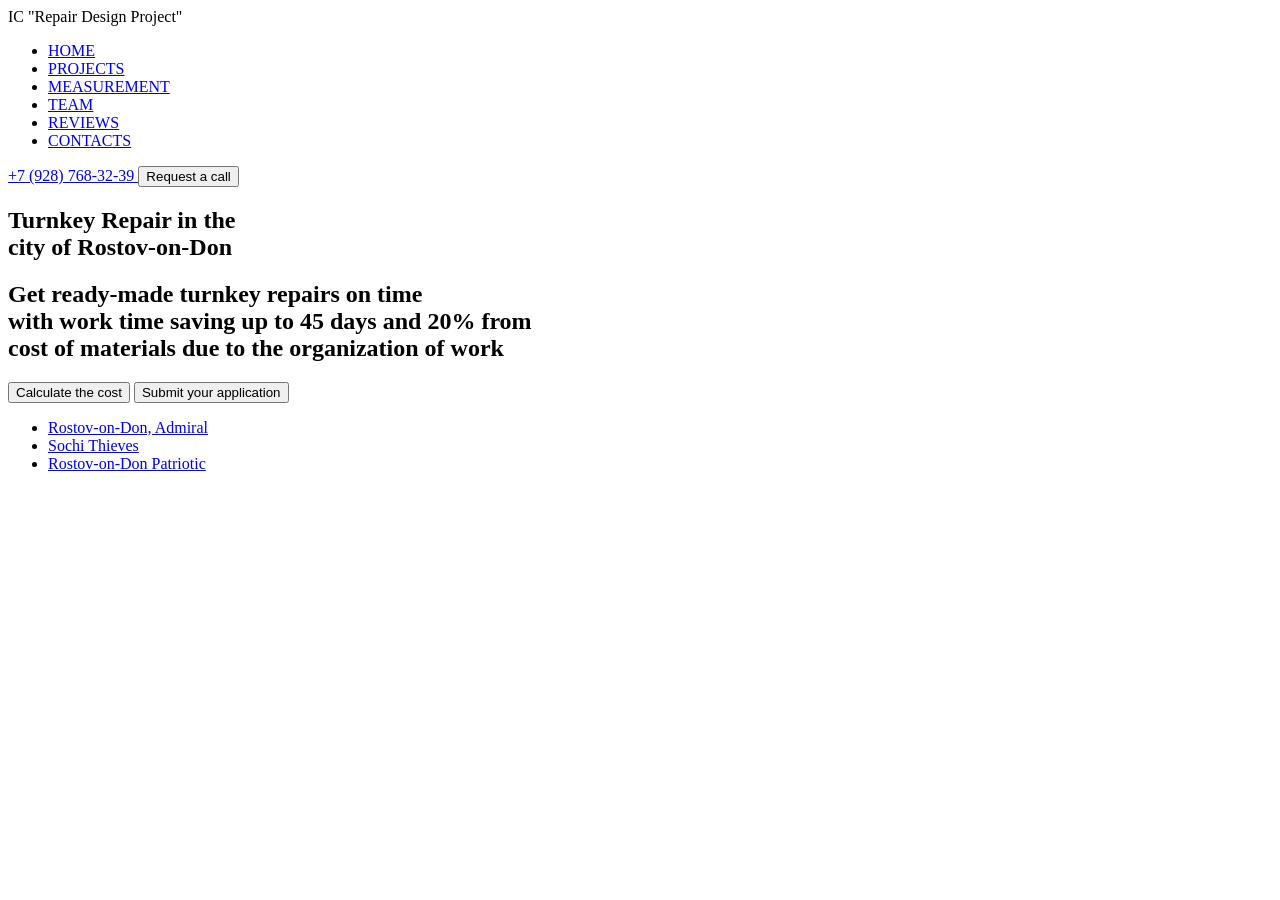
==== Проект Сайт студии дизайна/index.html @ 00d635c1 "add change (header and 1 step main)" ====
<!DOCTYPE html>
<html lang="en">
<head>
    <meta charset="UTF-8">
    <meta name="viewport" content="width=device-width, initial-scale=1.0">
    <link rel="stylesheet" href="/CSS/style.css">
    <title>Repair-Design-Project</title>
</head>
<body>
    <header class="header">
        <div class="container header-content">
            <div class="header__logo">
                IC "Repair Design Project"
            </div>
            <nav class="header__nav">
                <ul class="header__list">
                    <li class="header__item">
                        <a class="header__link" href="#">HOME</a>
                    </li>
                    <li class="header__item">
                        <a class="header__link" href="#">PROJECTS</a>
                    </li>
                    <li class="header__item">
                        <a class="header__link" href="#">MEASUREMENT</a>
                    </li>
                    <li class="header__item">
                        <a class="header__link" href="#">TEAM</a>
                    </li>
                    <li class="header__item">
                        <a class="header__link" href="#">REVIEWS</a>
                    </li>
                    <li class="header__item">
                        <a class="header__link" href="#">CONTACTS</a>
                    </li>
                </ul>
            </nav>
            <a class="header__phone" href="tel:+7(928) 768-32-39">
                +7 (928) 768-32-39
            </a>
            <button class="button header__button" type="button">
                Request a call
            </button>
        </div>
    </header>
    <main class="main">
        <section class="main__welcome">
            <div class="container main-content">
                <h1 class="title">
                    Turnkey Repair in the <br> city of <span class="title__city">Rostov-on-Don</span>
                </h1>
                <h2 class="subtitle">
                    Get ready-made turnkey repairs on time <br> with work time saving up to 45 days and 20% from <br> cost of materials due to the organization of work
                </h2>
                <button class="button main__button orange__button" type="button">Calculate the cost</button>
                <button class="button main__button whole__button" type="button">Submit your application</button>
            </div>
            <div class="image-filter"></div>
        </section>
        <section class="main__completed_projects">
            <div class="container main-completed">
                <ul class="completed_projects-list">
                    <li class="completed_projects-item">
                        <a href="#" class="completed_projects-link">Rostov-on-Don, Admiral</a>
                    </li>
                    <li class="completed_projects-item">
                        <a href="#" class="completed_projects-link">Sochi Thieves</a>
                    </li>
                    <li class="completed_projects-item">
                        <a href="#" class="completed_projects-link">Rostov-on-Don Patriotic</a>
                    </li>
                </ul>
            </div>
        </section>
    </main>
    <footer class="footer">
    </footer>
</body>
</html>
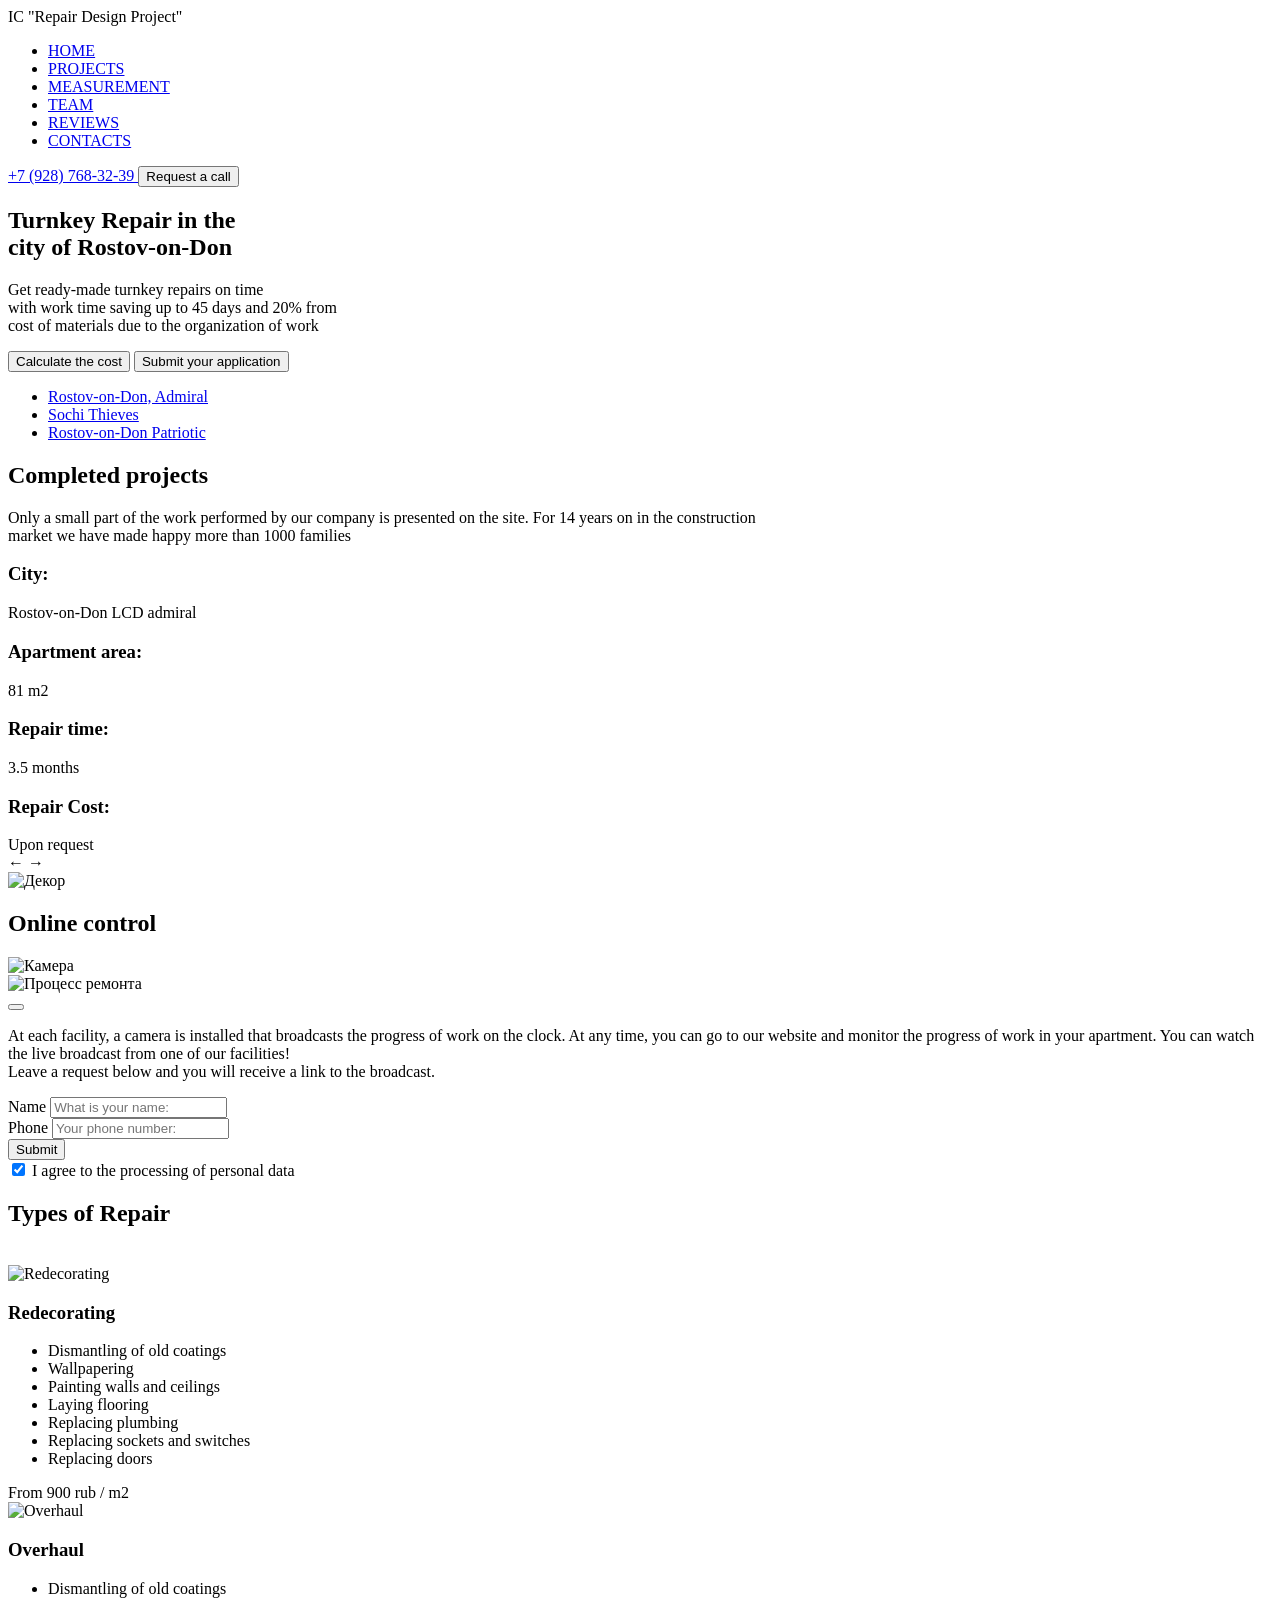
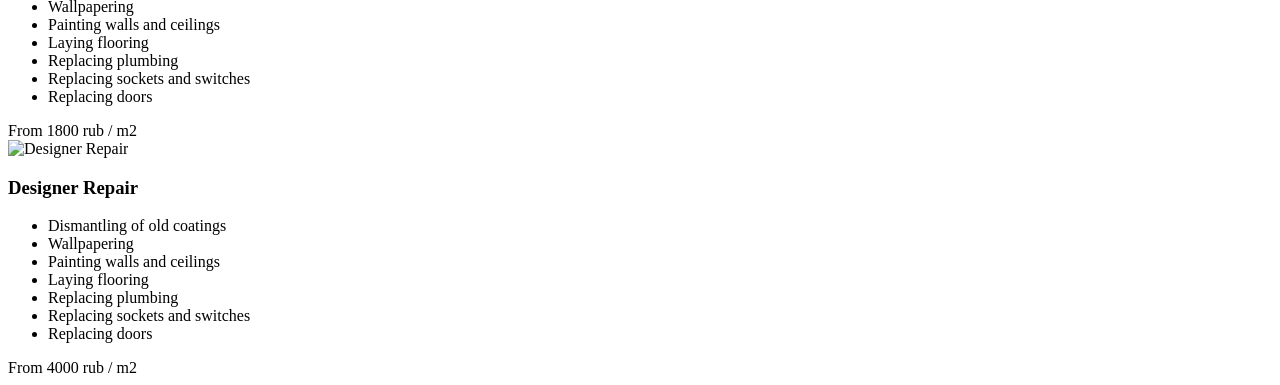
==== commit a31a4d72: "step 2 done" ====
--- a/Проект Сайт студии дизайна/index.html
+++ b/Проект Сайт студии дизайна/index.html
@@ -3,6 +3,9 @@
 <head>
     <meta charset="UTF-8">
     <meta name="viewport" content="width=device-width, initial-scale=1.0">
+    <link rel="preconnect" href="https://fonts.googleapis.com">
+    <link rel="preconnect" href="https://fonts.gstatic.com" crossorigin>
+    <link href="https://fonts.googleapis.com/css2?family=Nunito+Sans:ital,wght@0,400;0,600;1,400&family=Yeseva+One&display=swap" rel="stylesheet">
     <link rel="stylesheet" href="/CSS/style.css">
     <title>Repair-Design-Project</title>
 </head>
@@ -48,9 +51,9 @@
                 <h1 class="title">
                     Turnkey Repair in the <br> city of <span class="title__city">Rostov-on-Don</span>
                 </h1>
-                <h2 class="subtitle">
+                <p class="title__text">
                     Get ready-made turnkey repairs on time <br> with work time saving up to 45 days and 20% from <br> cost of materials due to the organization of work
-                </h2>
+                </p>
                 <button class="button main__button orange__button" type="button">Calculate the cost</button>
                 <button class="button main__button whole__button" type="button">Submit your application</button>
             </div>
@@ -60,7 +63,7 @@
             <div class="container main-completed">
                 <ul class="completed_projects-list">
                     <li class="completed_projects-item">
-                        <a href="#" class="completed_projects-link">Rostov-on-Don, Admiral</a>
+                        <a href="#" class="completed_projects-link active">Rostov-on-Don, Admiral</a>
                     </li>
                     <li class="completed_projects-item">
                         <a href="#" class="completed_projects-link">Sochi Thieves</a>
@@ -69,6 +72,159 @@
                         <a href="#" class="completed_projects-link">Rostov-on-Don Patriotic</a>
                     </li>
                 </ul>
+                <div class="main__completed_projects-block">
+                    <div class="main__completed_projects-text">
+                        <h2 class="subtitle">
+                            Completed projects
+                        </h2>
+                        <p class="subtitle__text">
+                            Only a small part of the work performed by our company is presented on the site. For 14 years on in the construction <br> market we have made happy more than 1000 families
+                        </p>
+                        <div class="completed_projects-description">
+                            <div class="completed_projects-description-block">
+                                <h3 class="block-subtitle">
+                                    City:
+                                </h3>
+                                <span class="description-text">
+                                    Rostov-on-Don LCD admiral
+                                </span>
+                            </div>
+                            <div class="completed_projects-description-block">
+                                <h3 class="block-subtitle">
+                                    Apartment area:
+                                </h3>
+                                <span class="description-text">
+                                    81 m2
+                                </span>
+                            </div>
+                            <div class="completed_projects-description-block">
+                                <h3 class="block-subtitle">
+                                    Repair time:
+                                </h3>
+                                <span class="description-text">
+                                    3.5 months
+                                </span>
+                            </div>
+                            <div class="completed_projects-description-block">
+                                <h3 class="block-subtitle">
+                                    Repair Cost:
+                                </h3>
+                                <span class="description-text">
+                                    Upon request
+                                </span>
+                            </div>
+                        </div>
+                        <div class="completed_projects-slider">
+                            <span class="slider-arrow">←</span>
+                            <span class="slider-dot active"></span>
+                            <span class="slider-dot"></span>
+                            <span class="slider-dot"></span>
+                            <span class="slider-arrow">→</span>
+                        </div>
+                    </div>
+                    <img class="completed_projects-image" src="/images/Rostov-on-Don-desktop.png" alt="Декор">
+                </div>
+            </div>
+        </section>
+        <section class="online-control">
+            <h2 class="online-control__title">
+                Online control
+            </h2>
+            <div class="online-control__decor">
+                <span class="online-control__line"></span>
+                <img class="online-control__icon" src="/images/camera.svg" alt="Камера">
+                <span class="online-control__line"></span>
+            </div>
+            <div class="online-control__video">
+                <img class="online-control__video-image" src="/images/online-control-desktop.png" alt="Процесс ремонта">
+                <div class="online-control__overlay"></div>
+                <button class="online-control__play" type="button" aria-label="Запустить видео">
+                    <span class="online-control__play-icon"></span>
+                </button>
+            </div>
+            <div class="online-control__divider"></div>
+            <p class="online-control__text">
+                At each facility, a camera is installed that broadcasts the progress of work on the clock. At any time, you can go to our website and monitor the progress of work in your apartment. You can watch the live broadcast from one of our facilities!<br>Leave a request below and you will receive a link to the broadcast.
+            </p>
+            <form class="online-control__form">
+                <div class="online-control__form-row">
+                    <div class="online-control__field">
+                        <label class="online-control__field-label" for="online-name">Name</label>
+                        <input class="online-control__field-input" id="online-name" name="name" type="text" placeholder="What is your name:" required>
+                    </div>
+                    <div class="online-control__field">
+                        <label class="online-control__field-label" for="online-phone">Phone</label>
+                        <input class="online-control__field-input" id="online-phone" name="phone" type="tel" placeholder="Your phone number:" required>
+                    </div>
+                    <button class="button online-control__submit" type="submit">Submit</button>
+                </div>
+                <div class="online-control__checkbox">
+                    <label class="online-control__checkbox-label">
+                        <input class="online-control__checkbox-input" type="checkbox" name="personal-data" required checked>
+                        <span class="online-control__checkbox-fake" aria-hidden="true"></span>
+                        <span class="online-control__checkbox-text">I agree to the processing of personal data</span>
+                    </label>
+                </div>
+            </form>
+        </section>
+        <section class="types-of-repair">
+            <div class="container">
+                <h2 class="types-of-repair__title">Types of Repair</h2>
+                <div class="types-of-repair__decor">
+                    <span class="types-of-repair__line"></span>
+                    <img class="types-of-repair__icon" src="/images/tools.svg" alt="">
+                    <span class="types-of-repair__line"></span>
+                </div>
+                <div class="types-of-repair__cards">
+                    <article class="repair-card">
+                        <img class="repair-card__image" src="/images/Redecorating_card_img.png" alt="Redecorating">
+                        <div class="repair-card__description">
+                            <h3 class="repair-card__title">Redecorating</h3>
+                            <ul class="repair-card__list">
+                                <li>Dismantling of old coatings</li>
+                                <li>Wallpapering</li>
+                                <li>Painting walls and ceilings</li>
+                                <li>Laying flooring</li>
+                                <li>Replacing plumbing</li>
+                                <li>Replacing sockets and switches</li>
+                                <li>Replacing doors</li>
+                            </ul>
+                        </div>
+                        <div class="repair-card__price">From 900 rub / m2</div>
+                    </article>
+                    <article class="repair-card">
+                        <img class="repair-card__image" src="/images/Overhaul_card_img.png" alt="Overhaul">
+                        <div class="repair-card__description">
+                            <h3 class="repair-card__title">Overhaul</h3>
+                            <ul class="repair-card__list">
+                                <li>Dismantling of old coatings</li>
+                                <li>Wallpapering</li>
+                                <li>Painting walls and ceilings</li>
+                                <li>Laying flooring</li>
+                                <li>Replacing plumbing</li>
+                                <li>Replacing sockets and switches</li>
+                                <li>Replacing doors</li>
+                            </ul>
+                        </div>
+                        <div class="repair-card__price">From 1800 rub / m2</div>
+                    </article>
+                    <article class="repair-card">
+                        <img class="repair-card__image" src="/images/Designer-Repair_card_img.png" alt="Designer Repair">
+                        <div class="repair-card__description">
+                            <h3 class="repair-card__title">Designer Repair</h3>
+                            <ul class="repair-card__list">
+                                <li>Dismantling of old coatings</li>
+                                <li>Wallpapering</li>
+                                <li>Painting walls and ceilings</li>
+                                <li>Laying flooring</li>
+                                <li>Replacing plumbing</li>
+                                <li>Replacing sockets and switches</li>
+                                <li>Replacing doors</li>
+                            </ul>
+                        </div>
+                        <div class="repair-card__price">From 4000 rub / m2</div>
+                    </article>
+                </div>
             </div>
         </section>
     </main>
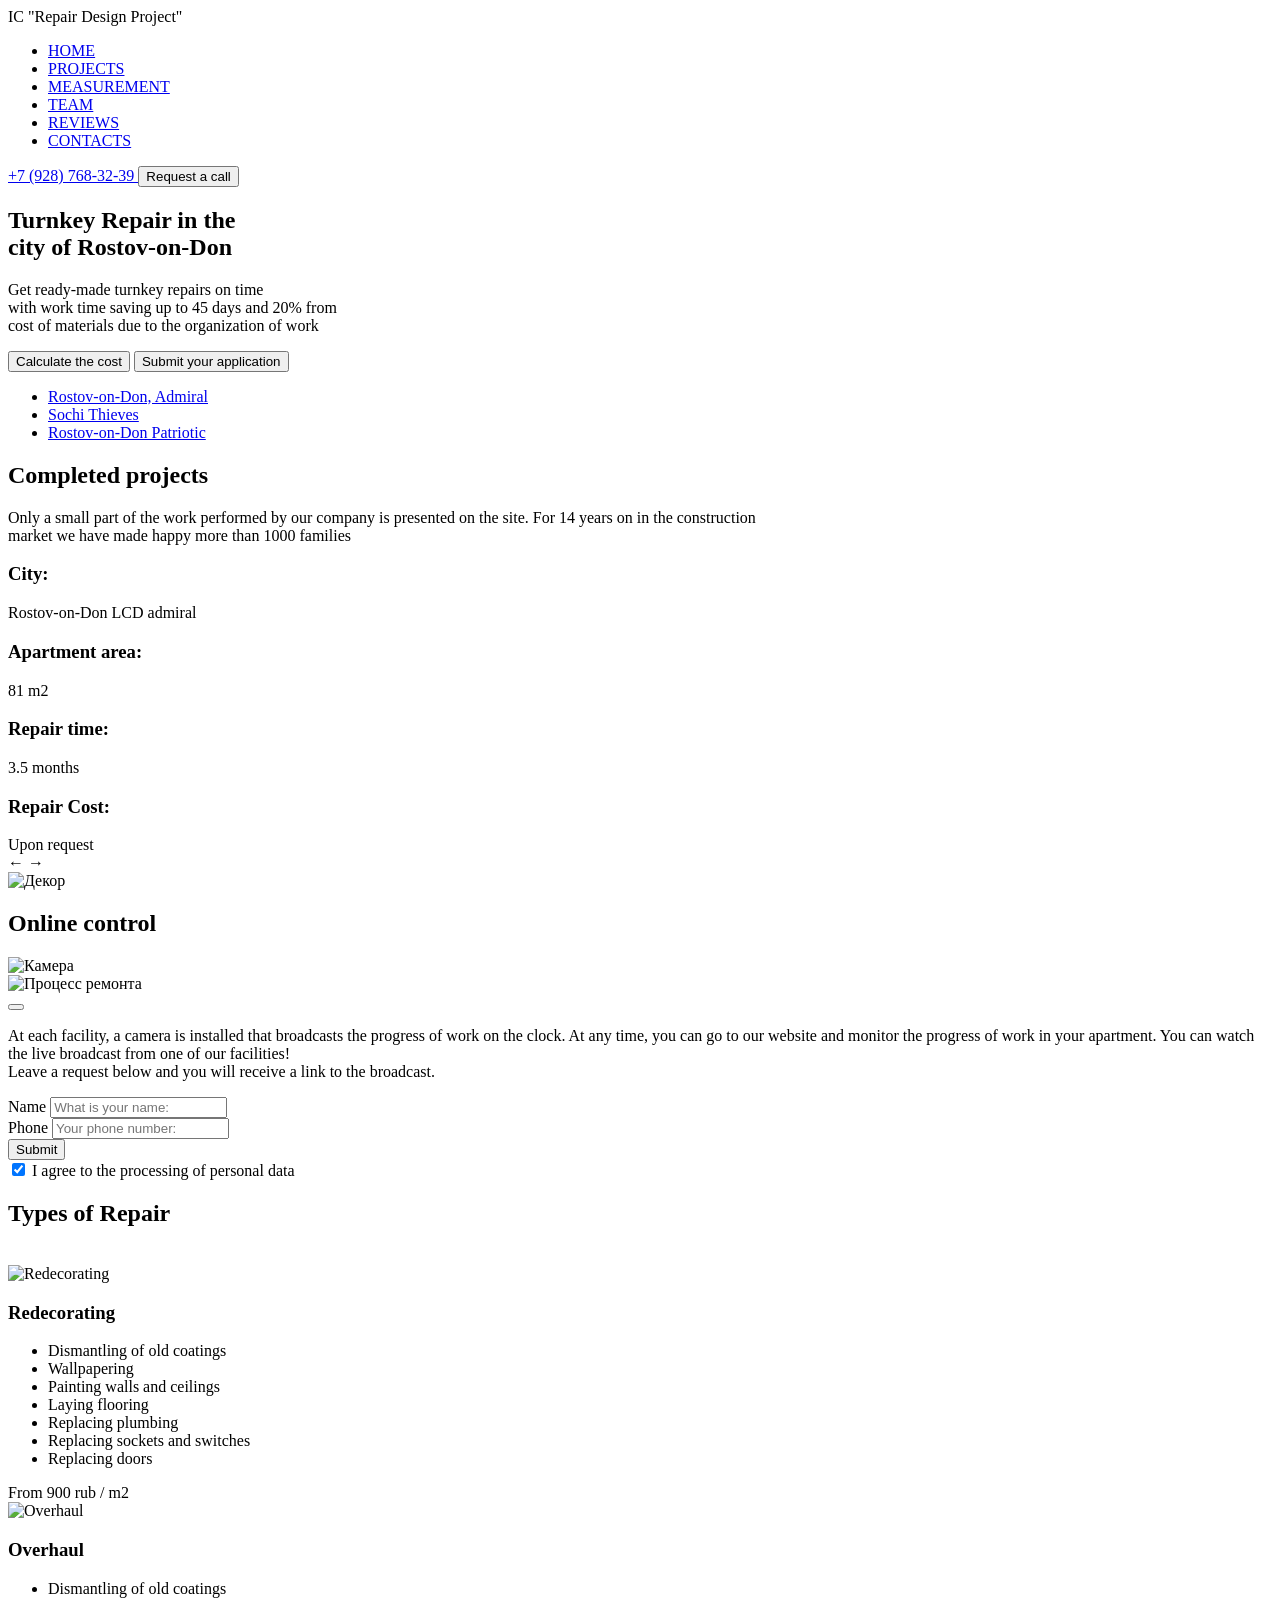
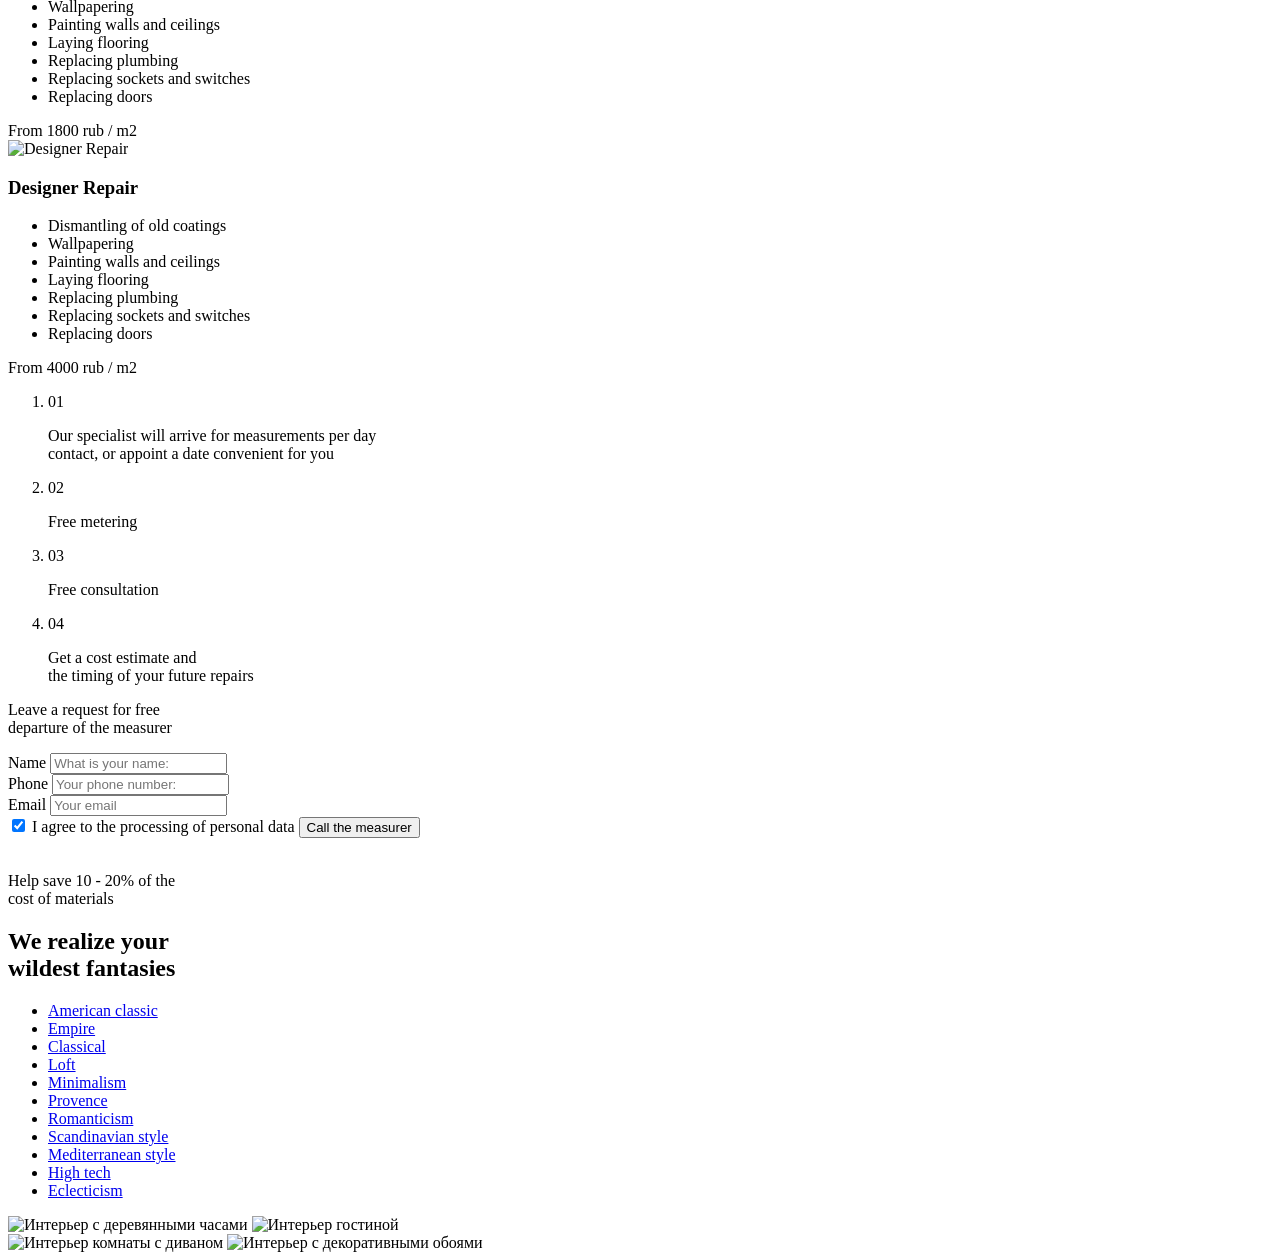
==== commit 8609fd51: "step 2.5 :D (step 3 done soon)" ====
--- a/Проект Сайт студии дизайна/index.html
+++ b/Проект Сайт студии дизайна/index.html
@@ -1,14 +1,18 @@
 <!DOCTYPE html>
 <html lang="en">
+
 <head>
     <meta charset="UTF-8">
     <meta name="viewport" content="width=device-width, initial-scale=1.0">
     <link rel="preconnect" href="https://fonts.googleapis.com">
     <link rel="preconnect" href="https://fonts.gstatic.com" crossorigin>
-    <link href="https://fonts.googleapis.com/css2?family=Nunito+Sans:ital,wght@0,400;0,600;1,400&family=Yeseva+One&display=swap" rel="stylesheet">
+    <link
+        href="https://fonts.googleapis.com/css2?family=Nunito+Sans:ital,wght@0,400;0,600;1,400&family=Yeseva+One&display=swap"
+        rel="stylesheet">
     <link rel="stylesheet" href="/CSS/style.css">
     <title>Repair-Design-Project</title>
 </head>
+
 <body>
     <header class="header">
         <div class="container header-content">
@@ -52,7 +56,8 @@
                     Turnkey Repair in the <br> city of <span class="title__city">Rostov-on-Don</span>
                 </h1>
                 <p class="title__text">
-                    Get ready-made turnkey repairs on time <br> with work time saving up to 45 days and 20% from <br> cost of materials due to the organization of work
+                    Get ready-made turnkey repairs on time <br> with work time saving up to 45 days and 20% from <br>
+                    cost of materials due to the organization of work
                 </p>
                 <button class="button main__button orange__button" type="button">Calculate the cost</button>
                 <button class="button main__button whole__button" type="button">Submit your application</button>
@@ -78,7 +83,8 @@
                             Completed projects
                         </h2>
                         <p class="subtitle__text">
-                            Only a small part of the work performed by our company is presented on the site. For 14 years on in the construction <br> market we have made happy more than 1000 families
+                            Only a small part of the work performed by our company is presented on the site. For 14
+                            years on in the construction <br> market we have made happy more than 1000 families
                         </p>
                         <div class="completed_projects-description">
                             <div class="completed_projects-description-block">
@@ -144,23 +150,29 @@
             </div>
             <div class="online-control__divider"></div>
             <p class="online-control__text">
-                At each facility, a camera is installed that broadcasts the progress of work on the clock. At any time, you can go to our website and monitor the progress of work in your apartment. You can watch the live broadcast from one of our facilities!<br>Leave a request below and you will receive a link to the broadcast.
+                At each facility, a camera is installed that broadcasts the progress of work on the clock. At any time,
+                you can go to our website and monitor the progress of work in your apartment. You can watch the live
+                broadcast from one of our facilities!<br>Leave a request below and you will receive a link to the
+                broadcast.
             </p>
             <form class="online-control__form">
                 <div class="online-control__form-row">
                     <div class="online-control__field">
                         <label class="online-control__field-label" for="online-name">Name</label>
-                        <input class="online-control__field-input" id="online-name" name="name" type="text" placeholder="What is your name:" required>
+                        <input class="online-control__field-input" id="online-name" name="name" type="text"
+                            placeholder="What is your name:" required>
                     </div>
                     <div class="online-control__field">
                         <label class="online-control__field-label" for="online-phone">Phone</label>
-                        <input class="online-control__field-input" id="online-phone" name="phone" type="tel" placeholder="Your phone number:" required>
+                        <input class="online-control__field-input" id="online-phone" name="phone" type="tel"
+                            placeholder="Your phone number:" required>
                     </div>
                     <button class="button online-control__submit" type="submit">Submit</button>
                 </div>
                 <div class="online-control__checkbox">
                     <label class="online-control__checkbox-label">
-                        <input class="online-control__checkbox-input" type="checkbox" name="personal-data" required checked>
+                        <input class="online-control__checkbox-input" type="checkbox" name="personal-data" required
+                            checked>
                         <span class="online-control__checkbox-fake" aria-hidden="true"></span>
                         <span class="online-control__checkbox-text">I agree to the processing of personal data</span>
                     </label>
@@ -209,7 +221,8 @@
                         <div class="repair-card__price">From 1800 rub / m2</div>
                     </article>
                     <article class="repair-card">
-                        <img class="repair-card__image" src="/images/Designer-Repair_card_img.png" alt="Designer Repair">
+                        <img class="repair-card__image" src="/images/Designer-Repair_card_img.png"
+                            alt="Designer Repair">
                         <div class="repair-card__description">
                             <h3 class="repair-card__title">Designer Repair</h3>
                             <ul class="repair-card__list">
@@ -227,8 +240,137 @@
                 </div>
             </div>
         </section>
+        <section class="measurement">
+            <div class="container measurement__content">
+                <div class="measurement__steps">
+                    <ol class="measurement__list">
+                        <li class="measurement__step">
+                            <span class="measurement__number">01</span>
+                            <p class="measurement__step-text">
+                                Our specialist will arrive for measurements per day<br>
+                                contact, or appoint a date convenient for you
+                            </p>
+                        </li>
+                        <li class="measurement__step">
+                            <span class="measurement__number">02</span>
+                            <p class="measurement__step-text">Free metering</p>
+                        </li>
+                        <li class="measurement__step">
+                            <span class="measurement__number">03</span>
+                            <p class="measurement__step-text">Free consultation</p>
+                        </li>
+                        <li class="measurement__step">
+                            <span class="measurement__number">04</span>
+                            <p class="measurement__step-text">
+                                Get a cost estimate and<br>
+                                the timing of your future repairs
+                            </p>
+                        </li>
+                    </ol>
+                </div>
+                <div class="measurement__right">
+                    <form class="measurement__form">
+                        <p class="measurement__form-title">
+                            Leave a request for free<br>
+                            departure of the measurer
+                        </p>
+                        <div class="measurement__field">
+                            <label class="measurement__field-label" for="measurement-name">Name</label>
+                            <input class="measurement__field-input" id="measurement-name" name="name" type="text"
+                                placeholder="What is your name:" required>
+                        </div>
+                        <div class="measurement__field">
+                            <label class="measurement__field-label" for="measurement-phone">Phone</label>
+                            <input class="measurement__field-input" id="measurement-phone" name="phone" type="tel"
+                                placeholder="Your phone number:" required>
+                        </div>
+                        <div class="measurement__field">
+                            <label class="measurement__field-label" for="measurement-email">Email</label>
+                            <input class="measurement__field-input" id="measurement-email" name="email" type="email"
+                                placeholder="Your email" required>
+                        </div>
+                        <label class="measurement__checkbox-label">
+                            <input class="measurement__checkbox-input" type="checkbox" name="personal-data" required
+                                checked>
+                            <span class="measurement__checkbox-fake" aria-hidden="true"></span>
+                            <span class="measurement__checkbox-text">I agree to the processing of personal data</span>
+                        </label>
+                        <button class="button measurement__submit" type="submit">Call the measurer</button>
+                    </form>
+                    <div class="measurement__saving">
+                        <div class="measurement__saving-icon">
+                            <img src="/images/moneybox.svg" alt="">
+                        </div>
+                        <p class="measurement__saving-text">
+                            Help save 10 - 20% of the<br>
+                            cost of materials
+                        </p>
+                    </div>
+                </div>
+            </div>
+        </section>
+        <section class="fantasies">
+            <div class="container fantasies__content">
+                <div class="fantasies__info">
+                    <h2 class="fantasies__title">
+                        We realize your<br>
+                        wildest fantasies
+                    </h2>
+                    <ul class="fantasies__list">
+                        <li class="fantasies__item">
+                            <a class="fantasies__link fantasies__link--active" href="#">American classic</a>
+                        </li>
+                        <li class="fantasies__item">
+                            <a class="fantasies__link" href="#">Empire</a>
+                        </li>
+                        <li class="fantasies__item">
+                            <a class="fantasies__link" href="#">Classical</a>
+                        </li>
+                        <li class="fantasies__item">
+                            <a class="fantasies__link" href="#">Loft</a>
+                        </li>
+                        <li class="fantasies__item">
+                            <a class="fantasies__link" href="#">Minimalism</a>
+                        </li>
+                        <li class="fantasies__item">
+                            <a class="fantasies__link" href="#">Provence</a>
+                        </li>
+                        <li class="fantasies__item">
+                            <a class="fantasies__link" href="#">Romanticism</a>
+                        </li>
+                        <li class="fantasies__item">
+                            <a class="fantasies__link" href="#">Scandinavian style</a>
+                        </li>
+                        <li class="fantasies__item">
+                            <a class="fantasies__link" href="#">Mediterranean style</a>
+                        </li>
+                        <li class="fantasies__item">
+                            <a class="fantasies__link" href="#">High tech</a>
+                        </li>
+                        <li class="fantasies__item">
+                            <a class="fantasies__link" href="#">Eclecticism</a>
+                        </li>
+                    </ul>
+                </div>
+                <div class="fantasies__gallery">
+                    <div class="fantasies__column fantasies__column--first">
+                        <img class="fantasies__image fantasies__image--clock" src="/images/fantasises_clock.png"
+                            alt="Интерьер с деревянными часами">
+                        <img class="fantasies__image fantasies__image--TV" src="/images/fantasies_TV.png"
+                            alt="Интерьер гостиной">
+                    </div>
+                    <div class="fantasies__column fantasies__column--second">
+                        <img class="fantasies__image fantasies__image--living-room"
+                            src="/images/fantasies_living-room.png" alt="Интерьер комнаты с диваном">
+                        <img class="fantasies__image fantasies__image--sofa" src="/images/fantasies_white-sofa.png"
+                            alt="Интерьер с декоративными обоями">
+                    </div>
+                </div>
+            </div>
+        </section>
     </main>
     <footer class="footer">
     </footer>
 </body>
+
 </html>
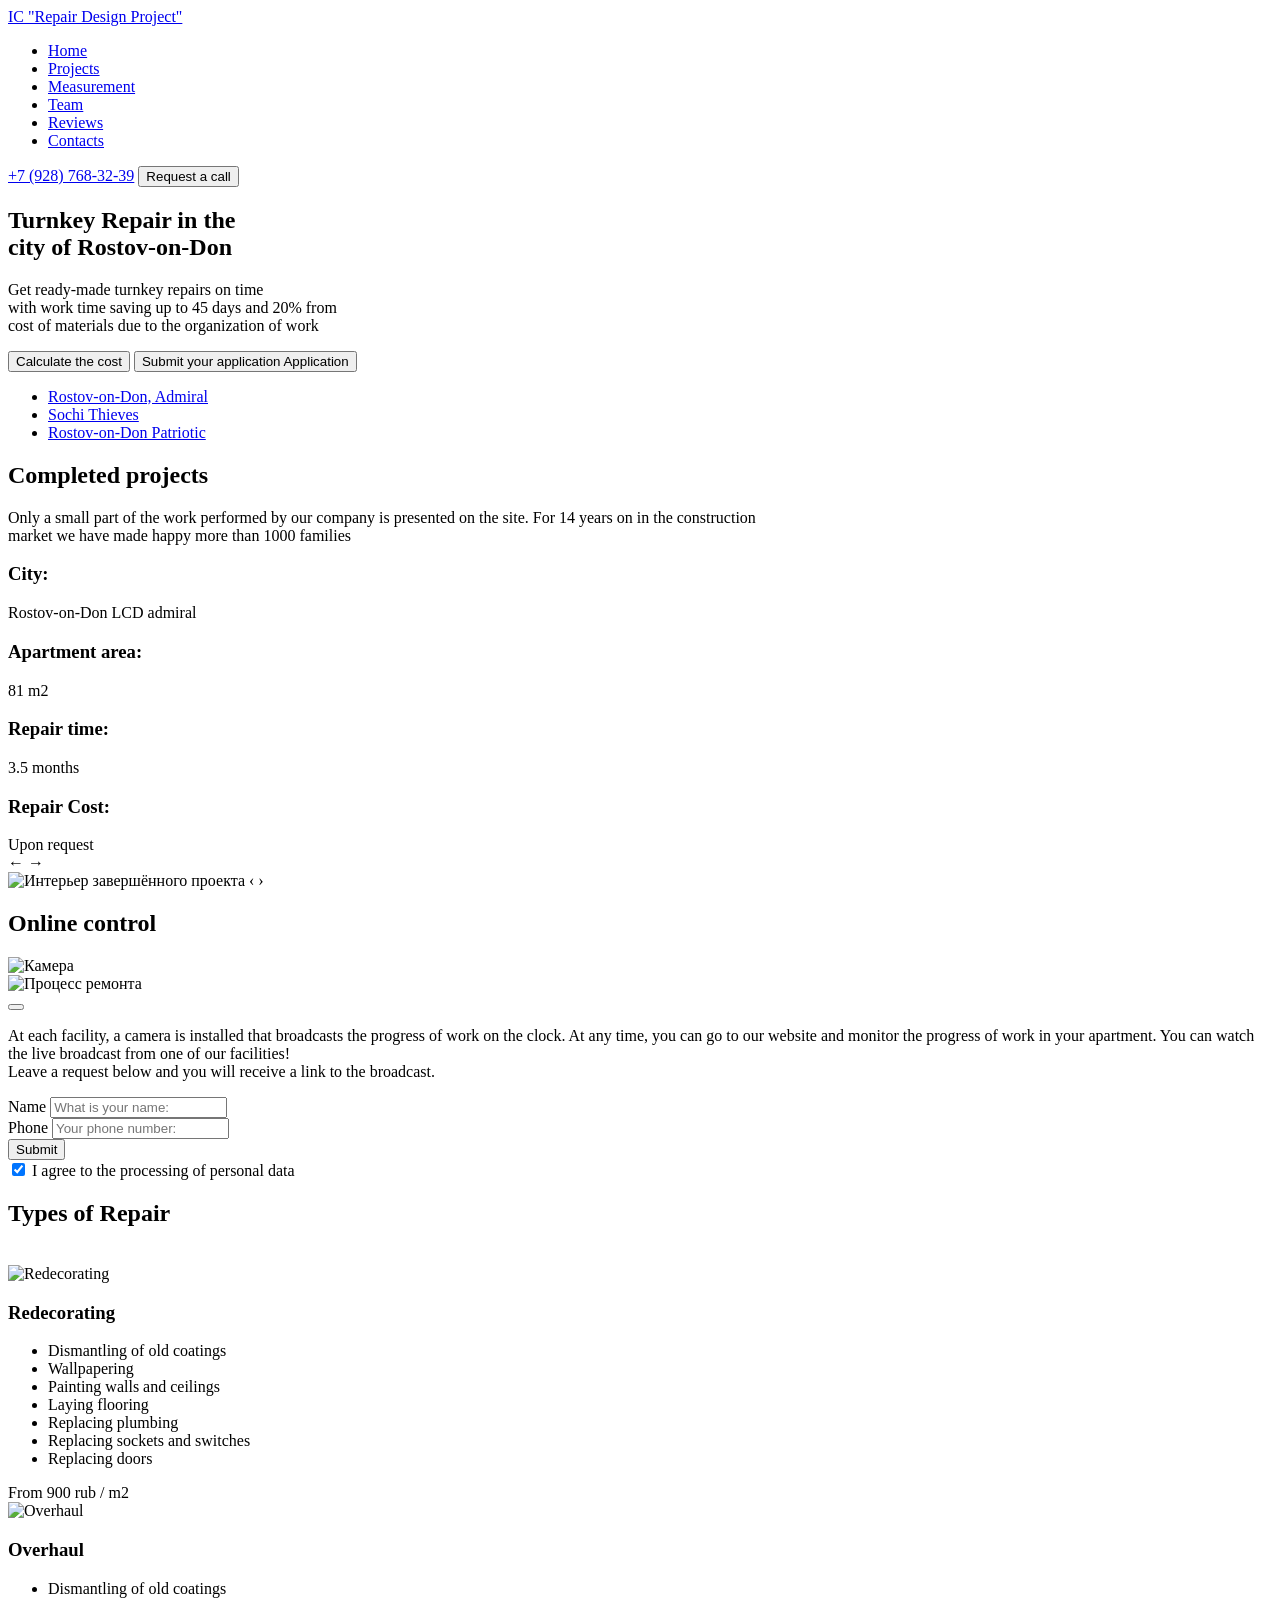
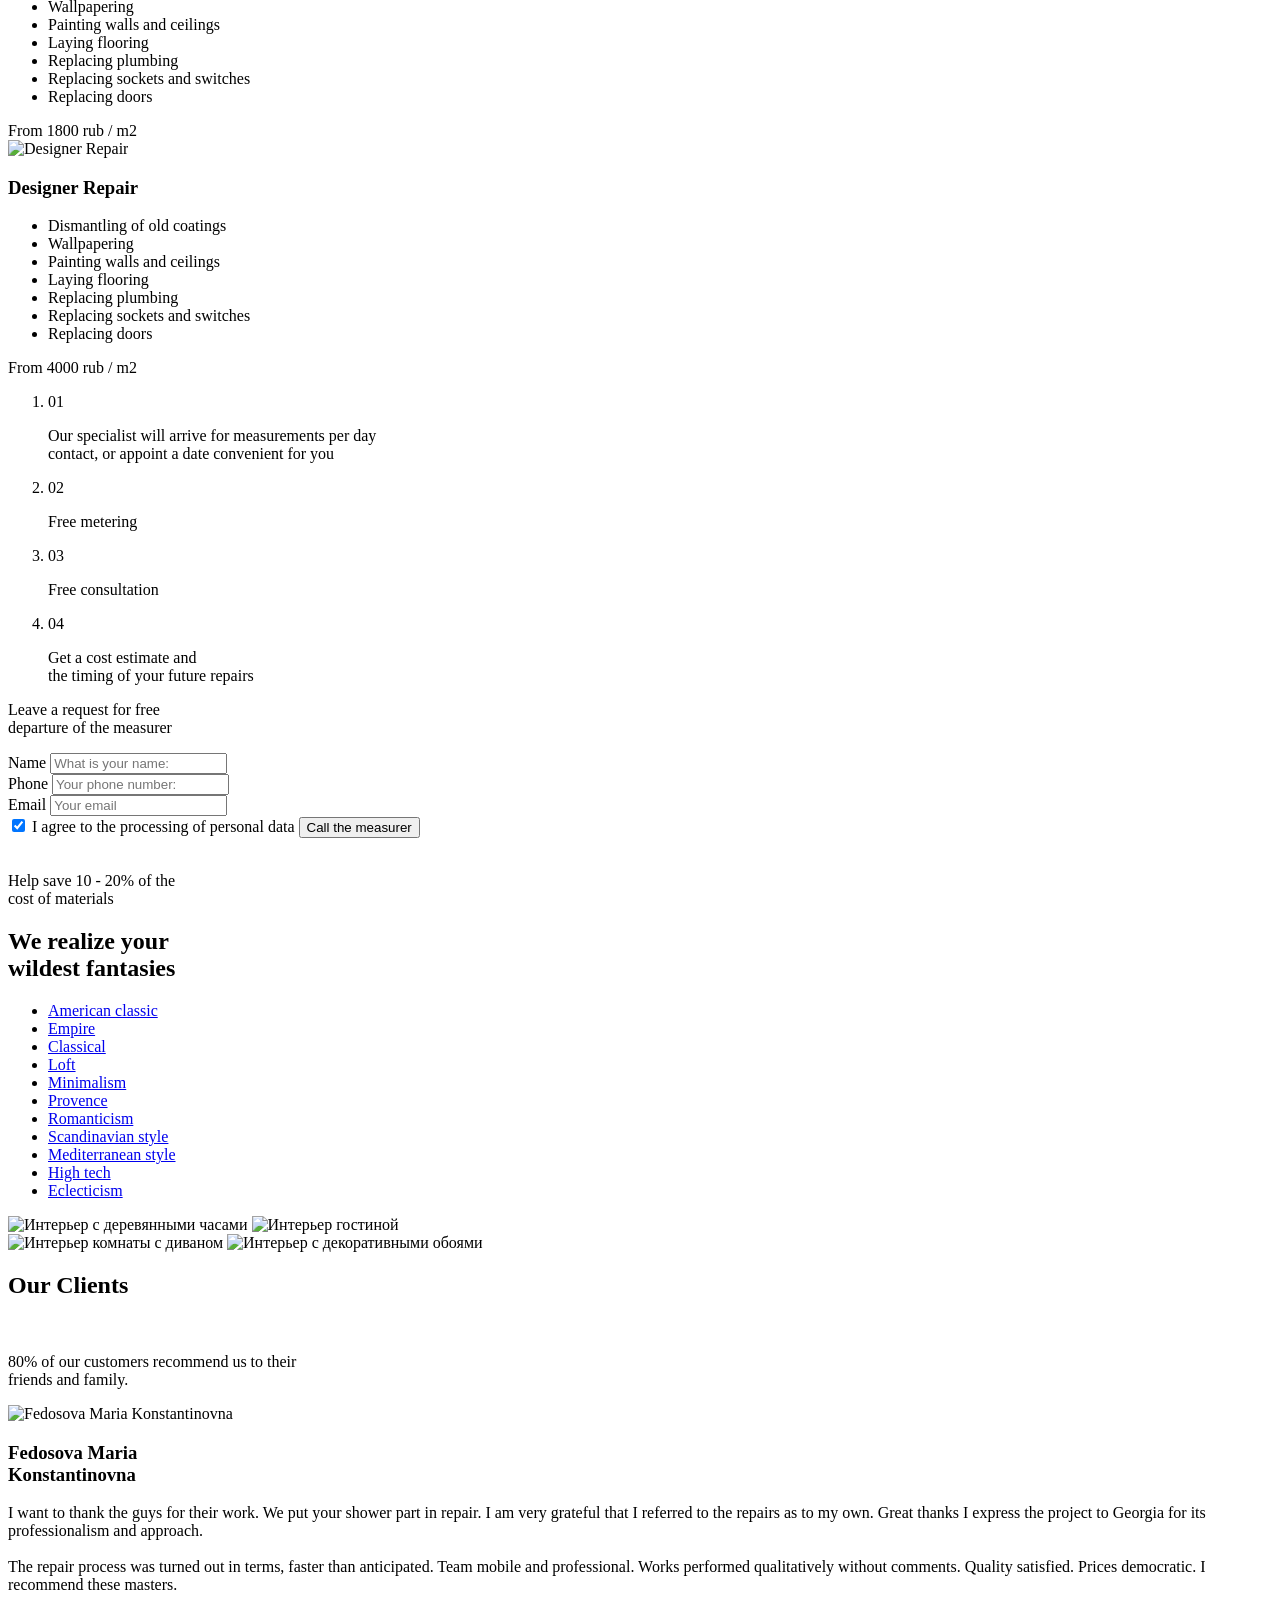
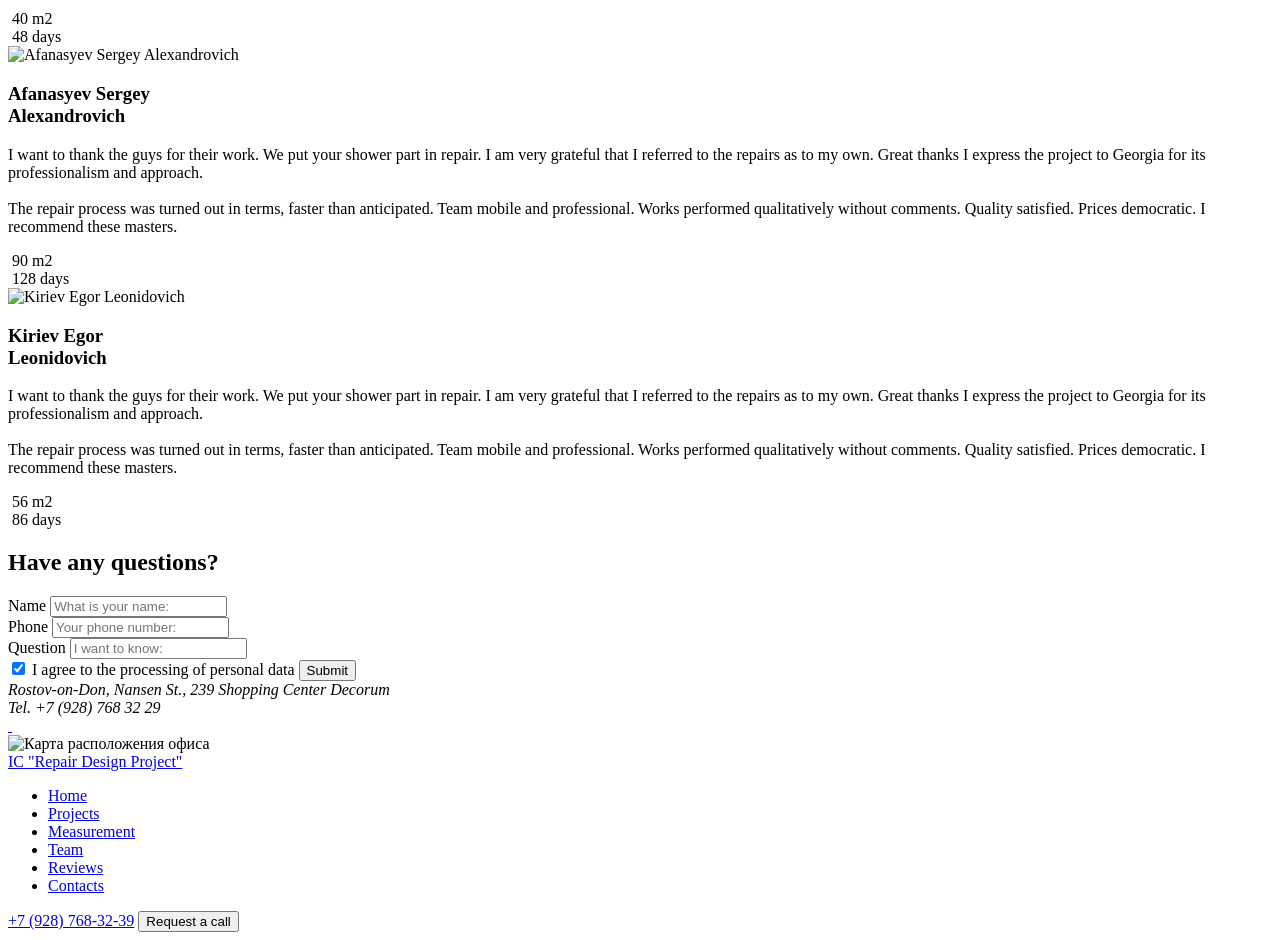
==== commit 42b73652: "end project! Step 3 done + adaptive (mobile version)" ====
--- a/Проект Сайт студии дизайна/index.html
+++ b/Проект Сайт студии дизайна/index.html
@@ -15,42 +15,36 @@
 
 <body>
     <header class="header">
-        <div class="container header-content">
-            <div class="header__logo">
-                IC "Repair Design Project"
-            </div>
-            <nav class="header__nav">
+        <div class="container header__content">
+            <a class="header__logo" href="#home">IC "Repair Design Project"</a>
+            <nav class="header__nav" aria-label="Основная навигация">
                 <ul class="header__list">
                     <li class="header__item">
-                        <a class="header__link" href="#">HOME</a>
+                        <a class="header__link" href="#home">Home</a>
                     </li>
                     <li class="header__item">
-                        <a class="header__link" href="#">PROJECTS</a>
+                        <a class="header__link" href="#projects">Projects</a>
                     </li>
                     <li class="header__item">
-                        <a class="header__link" href="#">MEASUREMENT</a>
+                        <a class="header__link" href="#measurement">Measurement</a>
                     </li>
                     <li class="header__item">
-                        <a class="header__link" href="#">TEAM</a>
+                        <a class="header__link" href="#">Team</a>
                     </li>
                     <li class="header__item">
-                        <a class="header__link" href="#">REVIEWS</a>
+                        <a class="header__link" href="#reviews">Reviews</a>
                     </li>
                     <li class="header__item">
-                        <a class="header__link" href="#">CONTACTS</a>
+                        <a class="header__link" href="#contacts">Contacts</a>
                     </li>
                 </ul>
             </nav>
-            <a class="header__phone" href="tel:+7(928) 768-32-39">
-                +7 (928) 768-32-39
-            </a>
-            <button class="button header__button" type="button">
-                Request a call
-            </button>
+            <a class="header__phone" href="tel:+79287683229">+7 (928) 768-32-39</a>
+            <button class="button header__button" type="button">Request a call</button>
         </div>
     </header>
     <main class="main">
-        <section class="main__welcome">
+        <section class="main__welcome" id="home">
             <div class="container main-content">
                 <h1 class="title">
                     Turnkey Repair in the <br> city of <span class="title__city">Rostov-on-Don</span>
@@ -59,12 +53,17 @@
                     Get ready-made turnkey repairs on time <br> with work time saving up to 45 days and 20% from <br>
                     cost of materials due to the organization of work
                 </p>
-                <button class="button main__button orange__button" type="button">Calculate the cost</button>
-                <button class="button main__button whole__button" type="button">Submit your application</button>
+                <button class="button main__button orange__button" type="button">
+                    Calculate the cost
+                </button>
+                <button class="button main__button whole__button" type="button">
+                    <span class="button-text-desktop">Submit your application</span>
+                    <span class="button-text-mobile">Application</span>
+                </button>
             </div>
             <div class="image-filter"></div>
         </section>
-        <section class="main__completed_projects">
+        <section class="main__completed_projects" id="projects">
             <div class="container main-completed">
                 <ul class="completed_projects-list">
                     <li class="completed_projects-item">
@@ -128,7 +127,17 @@
                             <span class="slider-arrow">→</span>
                         </div>
                     </div>
-                    <img class="completed_projects-image" src="/images/Rostov-on-Don-desktop.png" alt="Декор">
+                    <div class="completed_projects-image-wrapper">
+                        <picture class="completed_projects-picture">
+                            <source media="(max-width: 768px)" srcset="/images/Rostov-on-Don-mobile.png">
+                            <img class="completed_projects-image" src="/images/Rostov-on-Don-desktop.png"
+                                alt="Интерьер завершённого проекта">
+                        </picture>
+                        <span class="completed_projects-image-arrow completed_projects-image-arrow--left"
+                            aria-hidden="true">‹</span>
+                        <span class="completed_projects-image-arrow completed_projects-image-arrow--right"
+                            aria-hidden="true">›</span>
+                    </div>
                 </div>
             </div>
         </section>
@@ -240,7 +249,7 @@
                 </div>
             </div>
         </section>
-        <section class="measurement">
+        <section class="measurement" id="measurement">
             <div class="container measurement__content">
                 <div class="measurement__steps">
                     <ol class="measurement__list">
@@ -368,8 +377,181 @@
                 </div>
             </div>
         </section>
+        <section class="clients" id="reviews">
+            <div class="container">
+                <h2 class="clients__title">Our Clients</h2>
+                <div class="clients__decor">
+                    <span class="clients__line"></span>
+                    <img class="clients__decor-icon" src="/images/handshake.svg" alt="">
+                    <span class="clients__line"></span>
+                </div>
+                <p class="clients__subtitle">
+                    80% of our customers recommend us to their<br>
+                    friends and family.
+                </p>
+                <div class="clients__cards">
+                    <article class="client-card">
+                        <div class="client-card__person">
+                            <img class="client-card__avatar" src="/images/client-fedosova.png"
+                                alt="Fedosova Maria Konstantinovna">
+                            <h3 class="client-card__name">
+                                Fedosova Maria<br>
+                                Konstantinovna
+                            </h3>
+                        </div>
+                        <p class="client-card__review">
+                            I want to thank the guys for their work. We put your shower part in repair. I am very
+                            grateful that I referred to the repairs as to my own. Great thanks I express the project to
+                            Georgia for its professionalism and approach.<br><br> The repair process was turned out in
+                            terms, faster than anticipated. Team mobile and professional. Works performed qualitatively
+                            without comments. Quality satisfied. Prices democratic. I recommend these masters.
+                        </p>
+                        <div class="client-card__details">
+                            <div class="client-card__detail">
+                                <img class="client-card__detail-icon" src="/images/area.svg" alt="">
+                                <span class="client-card__detail-text">40 m2</span>
+                            </div>
+                            <div class="client-card__detail">
+                                <img class="client-card__detail-icon" src="/images/calendar.svg" alt="">
+                                <span class="client-card__detail-text">48 days</span>
+                            </div>
+                        </div>
+                    </article>
+                    <article class="client-card">
+                        <div class="client-card__person">
+                            <img class="client-card__avatar" src="/images/client-afanasyev.png"
+                                alt="Afanasyev Sergey Alexandrovich">
+                            <h3 class="client-card__name">
+                                Afanasyev Sergey<br>
+                                Alexandrovich
+                            </h3>
+                        </div>
+                        <p class="client-card__review">
+                            I want to thank the guys for their work. We put your shower part in repair. I am very
+                            grateful that I referred to the repairs as to my own. Great thanks I express the project to
+                            Georgia for its professionalism and approach.<br><br> The repair process was turned out in
+                            terms, faster than anticipated. Team mobile and professional. Works performed qualitatively
+                            without comments. Quality satisfied. Prices democratic. I recommend these masters.
+                        </p>
+                        <div class="client-card__details">
+                            <div class="client-card__detail">
+                                <img class="client-card__detail-icon" src="/images/area.svg" alt="">
+                                <span class="client-card__detail-text">90 m2</span>
+                            </div>
+                            <div class="client-card__detail">
+                                <img class="client-card__detail-icon" src="/images/calendar.svg" alt="">
+                                <span class="client-card__detail-text">128 days</span>
+                            </div>
+                        </div>
+                    </article>
+                    <article class="client-card">
+                        <div class="client-card__person">
+                            <img class="client-card__avatar" src="/images/client-kiriev.png"
+                                alt="Kiriev Egor Leonidovich">
+                            <h3 class="client-card__name">
+                                Kiriev Egor<br>
+                                Leonidovich
+                            </h3>
+                        </div>
+                        <p class="client-card__review">
+                            I want to thank the guys for their work. We put your shower part in repair. I am very
+                            grateful that I referred to the repairs as to my own. Great thanks I express the project to
+                            Georgia for its professionalism and approach.<br><br> The repair process was turned out in
+                            terms, faster than anticipated. Team mobile and professional. Works performed qualitatively
+                            without comments. Quality satisfied. Prices democratic. I recommend these masters.
+                        </p>
+                        <div class="client-card__details">
+                            <div class="client-card__detail">
+                                <img class="client-card__detail-icon" src="/images/area.svg" alt="">
+                                <span class="client-card__detail-text">56 m2</span>
+                            </div>
+                            <div class="client-card__detail">
+                                <img class="client-card__detail-icon" src="/images/calendar.svg" alt="">
+                                <span class="client-card__detail-text">86 days</span>
+                            </div>
+                        </div>
+                    </article>
+                </div>
+            </div>
+        </section>
+        <section class="contacts" id="contacts">
+            <div class="container contacts__content">
+                <form class="questions">
+                    <h2 class="questions__title">Have any questions?</h2>
+                    <div class="questions__row">
+                        <div class="questions__field">
+                            <label class="questions__field-label" for="questions-name">Name</label>
+                            <input class="questions__field-input" id="questions-name" name="name" type="text"
+                                placeholder="What is your name:" required>
+                        </div>
+                        <div class="questions__field">
+                            <label class="questions__field-label" for="questions-phone">Phone</label>
+                            <input class="questions__field-input" id="questions-phone" name="phone" type="tel"
+                                placeholder="Your phone number:" required>
+                        </div>
+                    </div>
+                    <div class="questions__field questions__field--wide">
+                        <label class="questions__field-label" for="questions-text">Question</label>
+                        <input class="questions__field-input" id="questions-text" name="question" type="text"
+                            placeholder="I want to know:" required>
+                    </div>
+                    <label class="questions__checkbox-label">
+                        <input class="questions__checkbox-input" type="checkbox" name="personal-data" required checked>
+                        <span class="questions__checkbox-fake" aria-hidden="true"></span>
+                        <span class="questions__checkbox-text">I agree to the processing of personal data</span>
+                    </label>
+                    <button class="button questions__submit" type="submit">Submit</button>
+                </form>
+                <address class="contacts__address">
+                    Rostov-on-Don, Nansen St., 239 Shopping Center Decorum
+                    <br>
+                    Tel. +7 (928) 768 32 29
+                </address>
+                <div class="contacts__socials">
+                    <a class="contacts__social-link" href="mailto:example@mail.ru"
+                        aria-label="Написать на электронную почту">
+                        <img src="/images/email.svg" alt="">
+                    </a>
+                    <a class="contacts__social-link" href="#" aria-label="Instagram">
+                        <img src="/images/instagram.svg" alt="">
+                    </a>
+                </div>
+                <div class="contacts__map-frame">
+                    <img class="contacts__map" src="/images/map.png" alt="Карта расположения офиса">
+                </div>
+            </div>
+        </section>
     </main>
     <footer class="footer">
+        <div class="container footer__content">
+            <a class="footer__logo" href="#home">
+                IC "Repair Design Project"
+            </a>
+            <nav class="footer__nav" aria-label="Навигация в подвале">
+                <ul class="footer__list">
+                    <li class="footer__item">
+                        <a class="footer__link footer__link--active" href="#home">Home</a>
+                    </li>
+                    <li class="footer__item">
+                        <a class="footer__link" href="#projects">Projects</a>
+                    </li>
+                    <li class="footer__item">
+                        <a class="footer__link" href="#measurement">Measurement</a>
+                    </li>
+                    <li class="footer__item">
+                        <a class="footer__link" href="#">Team</a>
+                    </li>
+                    <li class="footer__item">
+                        <a class="footer__link" href="#reviews">Reviews</a>
+                    </li>
+                    <li class="footer__item">
+                        <a class="footer__link" href="#contacts">Contacts</a>
+                    </li>
+                </ul>
+            </nav>
+            <a class="footer__phone" href="tel:+79287683229">+7 (928) 768-32-39</a>
+            <button class="button footer__button" type="button">Request a call</button>
+        </div>
     </footer>
 </body>
 
